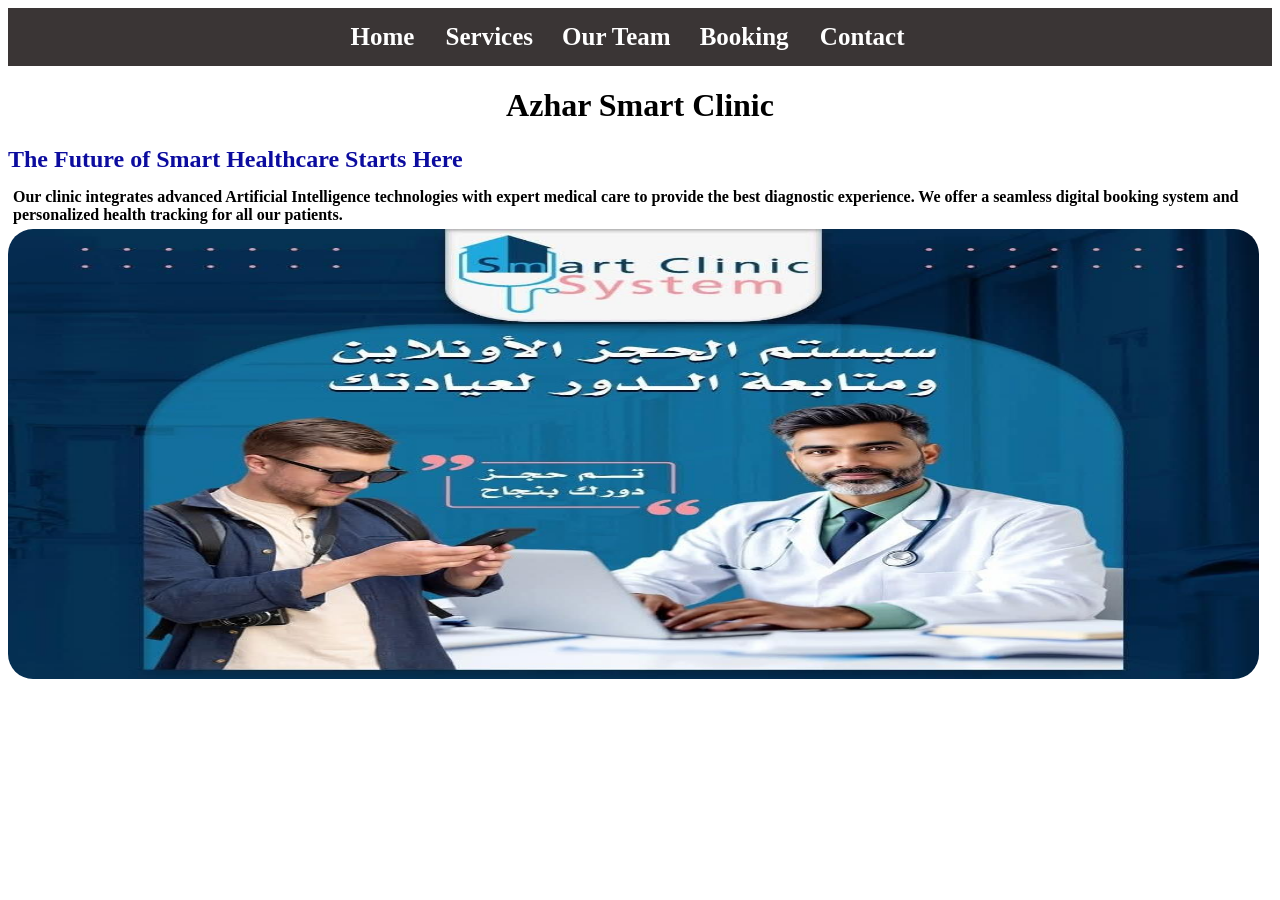
==== index.html @ f7376442 "Add files via upload" ====
<!DOCTYPE html>
<html lang="en">
<head>
    <meta charset="UTF-8">
    <title>SmartClinic - Home </title>
    <link rel="stylesheet" href="style.css">
    <style>
        img{
            border-radius: 25px;
        }
    </style>

</head>
<body>
    <div class="container">
        <nav>
            <a href="index.html" > Home </a>
            <a href="Services.html"> Services</a>
            <a href="team.html"> Our Team</a>
            <a href="booking.html"> Booking </a> 
            <a href="contact.html"> Contact </a>
        </nav>
    </div>
    <h1> Azhar Smart Clinic </h1>
    <h2> The Future of Smart Healthcare Starts Here </h2>
    <p> Our clinic integrates advanced Artificial Intelligence
         technologies with expert medical care to provide the best
          diagnostic experience. We offer a seamless digital booking 
          system and personalized health tracking for all our patients.</p>
    
          
    <img src="smart.jpeg"  width="99%" height="450" >
    
</body>
</html>
---- style.css ----
.container{
    background-color: rgb(58, 53, 53);
    padding: 15px;
    margin: 0;
    display: flex;
    justify-content: center;
}
.container a{
    color: white;
    font-size: 25px;
    font-weight: bold;
    margin-right: 25px;
    text-decoration: none;
}
.container a:hover {
    color: yellow;
}
h1 {
    text-align: center;
}
h2{
    color: rgb(12, 12, 158);
    margin-bottom: 15px;
}
p{
    font-weight: bold;
    margin: 5px ;
}
.send{
    text-align: center;
}

.send input, textarea{
    width: 50%;
    margin-bottom: 10px;
    padding: 10px;
    border-radius: 10px;

}
.send button{
    width: 53%;
    padding: 10px;
    background-color: darkblue;
    color: white;
    border-radius: 10px;

}
ul{
    list-style-type: square;
}
li{
    padding: 5px;
}
.team-container{
    display: flex;
    padding: 20px;
    gap: 30px;
    justify-content: center;
    
   
}
.doctor-card img{
    width: 200px;
    height: 200px;
    border-radius: 15px;

}
.doctor-card  h3{
    color: rgb(12, 12, 158);

}
.doctor-card p {
    color: gray;
}
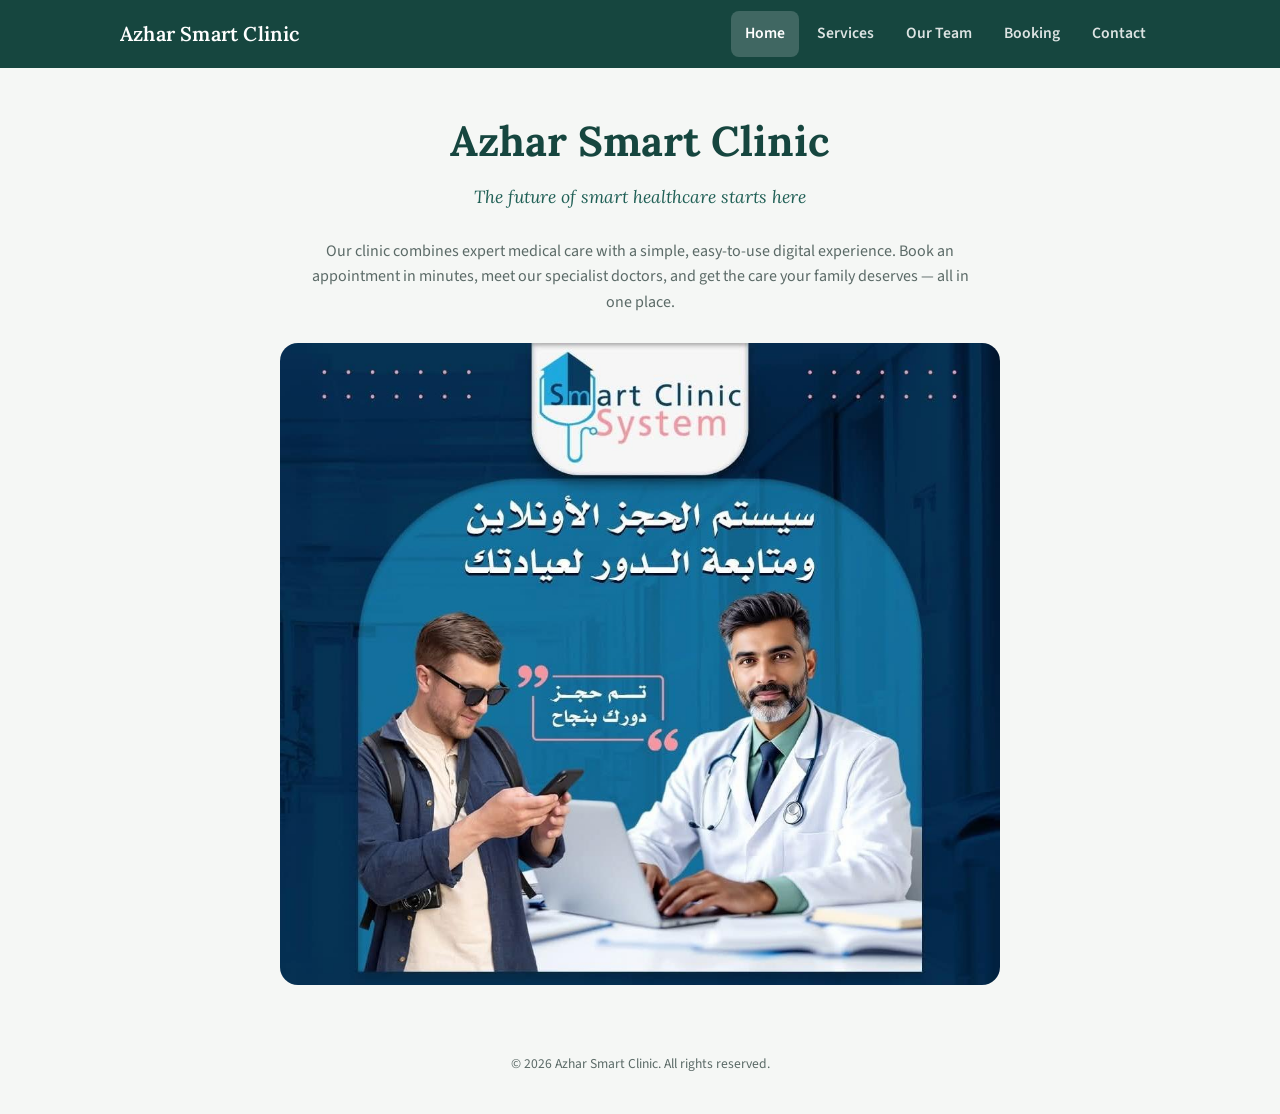
==== commit a9791d0c: "Add files via upload" ====
--- a/index.html
+++ b/index.html
@@ -1,35 +1,53 @@
-<!DOCTYPE html>
-<html lang="en">
-<head>
-    <meta charset="UTF-8">
-    <title>SmartClinic - Home </title>
-    <link rel="stylesheet" href="style.css">
-    <style>
-        img{
-            border-radius: 25px;
-        }
-    </style>
-
-</head>
-<body>
-    <div class="container">
-        <nav>
-            <a href="index.html" > Home </a>
-            <a href="Services.html"> Services</a>
-            <a href="team.html"> Our Team</a>
-            <a href="booking.html"> Booking </a> 
-            <a href="contact.html"> Contact </a>
-        </nav>
-    </div>
-    <h1> Azhar Smart Clinic </h1>
-    <h2> The Future of Smart Healthcare Starts Here </h2>
-    <p> Our clinic integrates advanced Artificial Intelligence
-         technologies with expert medical care to provide the best
-          diagnostic experience. We offer a seamless digital booking 
-          system and personalized health tracking for all our patients.</p>
-    
-          
-    <img src="smart.jpeg"  width="99%" height="450" >
-    
-</body>
-</html>+<!DOCTYPE html>
+<html lang="en">
+<head>
+    <meta charset="UTF-8">
+    <meta name="viewport" content="width=device-width, initial-scale=1.0">
+    <meta name="description" content="Azhar Smart Clinic — book appointments online and meet our specialist doctors.">
+    <link rel="icon" href="data:image/svg+xml,%3Csvg xmlns='http://www.w3.org/2000/svg' viewBox='0 0 100 100'%3E%3Ctext y='.9em' font-size='90'%3E%F0%9F%A9%BA%3C/text%3E%3C/svg%3E">
+    <title>Azhar Smart Clinic - Home</title>
+    <link rel="preconnect" href="https://fonts.googleapis.com">
+    <link href="https://fonts.googleapis.com/css2?family=Lora:wght@500;600&family=Source+Sans+3:wght@400;600&display=swap" rel="stylesheet">
+    <link rel="stylesheet" href="style.css">
+</head>
+<body>
+    <header class="site-header">
+        <div id="container">
+            <a href="index.html" class="brand">Azhar Smart Clinic</a>
+            <button class="nav-toggle" aria-label="Toggle menu" aria-expanded="false">
+                <span></span><span></span><span></span>
+            </button>
+            <nav class="site-nav">
+                <a href="index.html">Home</a>
+                <a href="Services.html">Services</a>
+                <a href="team.html">Our Team</a>
+                <a href="booking.html">Booking</a>
+                <a href="contact.html">Contact</a>
+            </nav>
+        </div>
+    </header>
+
+    <main class="page-wrap">
+        <div class="page-header">
+            <h1>Azhar Smart Clinic</h1>
+            <p class="tagline">The future of smart healthcare starts here</p>
+        </div>
+
+        <p class="lede">
+            Our clinic combines expert medical care with a simple, easy-to-use digital
+            experience. Book an appointment in minutes, meet our specialist doctors,
+            and get the care your family deserves — all in one place.
+        </p>
+
+        <div class="hero-image">
+            <img src="smart.jpeg" alt="Modern clinic reception area">
+        </div>
+    </main>
+
+    <footer>
+        &copy; 2026 Azhar Smart Clinic. All rights reserved.
+    </footer>
+
+    <script src="script.js"></script>
+</body>
+</html>
--- a/style.css
+++ b/style.css
@@ -1,74 +1,402 @@
-.container{
-    background-color: rgb(58, 53, 53);
-    padding: 15px;
-    margin: 0;
-    display: flex;
-    justify-content: center;
-}
-.container a{
-    color: white;
-    font-size: 25px;
-    font-weight: bold;
-    margin-right: 25px;
-    text-decoration: none;
-}
-.container a:hover {
-    color: yellow;
-}
-h1 {
-    text-align: center;
-}
-h2{
-    color: rgb(12, 12, 158);
-    margin-bottom: 15px;
-}
-p{
-    font-weight: bold;
-    margin: 5px ;
-}
-.send{
-    text-align: center;
-}
-
-.send input, textarea{
-    width: 50%;
-    margin-bottom: 10px;
-    padding: 10px;
-    border-radius: 10px;
-
-}
-.send button{
-    width: 53%;
-    padding: 10px;
-    background-color: darkblue;
-    color: white;
-    border-radius: 10px;
-
-}
-ul{
-    list-style-type: square;
-}
-li{
-    padding: 5px;
-}
-.team-container{
-    display: flex;
-    padding: 20px;
-    gap: 30px;
-    justify-content: center;
-    
-   
-}
-.doctor-card img{
-    width: 200px;
-    height: 200px;
-    border-radius: 15px;
-
-}
-.doctor-card  h3{
-    color: rgb(12, 12, 158);
-
-}
-.doctor-card p {
-    color: gray;
-}
+/* ==========================================================
+   Azhar Smart Clinic — stylesheet
+   ========================================================== */
+
+:root {
+  --color-bg: #F5F7F5;
+  --color-surface: #FFFFFF;
+  --color-ink: #1E2A28;
+  --color-muted: #5B6A67;
+  --color-primary: #16463F;
+  --color-primary-light: #1F5F55;
+  --color-accent: #C08A45;
+  --color-border: #DCE3E0;
+  --color-success-bg: #EEF6EE;
+
+  --font-display: "Lora", Georgia, "Times New Roman", serif;
+  --font-body: "Source Sans 3", -apple-system, BlinkMacSystemFont, "Segoe UI", Roboto, sans-serif;
+
+  --radius: 10px;
+  --max-width: 1080px;
+  --nav-height: 68px;
+}
+
+* { box-sizing: border-box; }
+
+html { scroll-behavior: smooth; }
+
+body {
+  margin: 0;
+  font-family: var(--font-body);
+  color: var(--color-ink);
+  background: var(--color-bg);
+  line-height: 1.6;
+  -webkit-font-smoothing: antialiased;
+}
+
+img { max-width: 100%; height: auto; display: block; }
+
+a { color: var(--color-primary); }
+
+.page-wrap {
+  max-width: var(--max-width);
+  margin: 0 auto;
+  padding: 0 24px;
+}
+
+/* ---------------- Navigation ---------------- */
+
+.site-header {
+  background: var(--color-primary);
+  position: sticky;
+  top: 0;
+  z-index: 50;
+}
+
+#container {
+  max-width: var(--max-width);
+  margin: 0 auto;
+  padding: 0 20px;
+  display: flex;
+  align-items: center;
+  justify-content: space-between;
+  min-height: var(--nav-height);
+}
+
+.brand {
+  color: #fff;
+  font-family: var(--font-display);
+  font-size: 1.25rem;
+  font-weight: 600;
+  text-decoration: none;
+  letter-spacing: 0.2px;
+  white-space: nowrap;
+}
+
+.nav-toggle {
+  display: none;
+  background: transparent;
+  border: none;
+  cursor: pointer;
+  padding: 8px;
+  margin-left: auto;
+}
+
+.nav-toggle span {
+  display: block;
+  width: 26px;
+  height: 2px;
+  background: #fff;
+  margin: 5px 0;
+  transition: transform 0.2s ease, opacity 0.2s ease;
+}
+
+nav.site-nav {
+  display: flex;
+  gap: 4px;
+}
+
+nav.site-nav a {
+  color: rgba(255, 255, 255, 0.85);
+  font-size: 0.98rem;
+  font-weight: 600;
+  text-decoration: none;
+  padding: 10px 14px;
+  border-radius: 8px;
+  transition: background 0.15s ease, color 0.15s ease;
+}
+
+nav.site-nav a:hover,
+nav.site-nav a:focus-visible {
+  background: rgba(255, 255, 255, 0.12);
+  color: #fff;
+}
+
+nav.site-nav a.active {
+  color: #fff;
+  background: rgba(255, 255, 255, 0.18);
+}
+
+/* ---------------- Typography & layout blocks ---------------- */
+
+.page-header {
+  padding: 40px 0 8px;
+}
+
+h1 {
+  font-family: var(--font-display);
+  font-size: clamp(1.9rem, 4vw, 2.6rem);
+  margin: 0 0 8px;
+  color: var(--color-primary);
+  text-align: center;
+}
+
+h2 {
+  font-family: var(--font-display);
+  color: var(--color-primary);
+  font-size: clamp(1.3rem, 3vw, 1.6rem);
+  margin: 32px 0 14px;
+}
+
+h3 {
+  font-family: var(--font-display);
+  margin: 10px 0 4px;
+  color: var(--color-primary);
+}
+
+p { color: var(--color-muted); margin: 8px 0; }
+
+.tagline {
+  text-align: center;
+  font-family: var(--font-display);
+  font-style: italic;
+  font-size: 1.1rem;
+  color: var(--color-primary-light);
+  max-width: 620px;
+  margin: 0 auto 20px;
+}
+
+.lede {
+  max-width: 680px;
+  margin: 0 auto 28px;
+  text-align: center;
+}
+
+.hero-image {
+  border-radius: 18px;
+  overflow: hidden;
+  margin: 0 auto 40px;
+  max-width: 720px;
+}
+
+.hero-image img {
+  width: 100%;
+  height: auto;
+  display: block;
+}
+
+section { margin-bottom: 36px; }
+
+ul, ol { color: var(--color-muted); padding-left: 22px; }
+li { padding: 4px 0; }
+
+/* ---------------- Cards / Team ---------------- */
+
+.team-container {
+  display: grid;
+  grid-template-columns: repeat(auto-fit, minmax(200px, 1fr));
+  gap: 24px;
+  padding: 8px 0 20px;
+}
+
+.doctor-card {
+  background: var(--color-surface);
+  border: 1px solid var(--color-border);
+  border-radius: var(--radius);
+  padding: 20px;
+  text-align: center;
+}
+
+.doctor-card img {
+  width: 140px;
+  height: 140px;
+  object-fit: cover;
+  border-radius: 50%;
+  margin: 0 auto 14px;
+}
+
+.doctor-card h3 { margin: 4px 0 2px; font-size: 1.1rem; }
+.doctor-card p { margin: 0; font-size: 0.92rem; }
+
+/* ---------------- Table (Services / Doctors schedule) ---------------- */
+
+.table-scroll {
+  width: 100%;
+  overflow-x: auto;
+  -webkit-overflow-scrolling: touch;
+  border-radius: var(--radius);
+  border: 1px solid var(--color-border);
+}
+
+table {
+  width: 100%;
+  min-width: 480px;
+  border-collapse: collapse;
+  background: var(--color-surface);
+}
+
+table th, table td {
+  text-align: left;
+  padding: 14px 16px;
+  border-bottom: 1px solid var(--color-border);
+  font-size: 0.95rem;
+}
+
+table th {
+  background: var(--color-primary);
+  color: #fff;
+  font-family: var(--font-display);
+  font-weight: 600;
+}
+
+table tr:last-child td { border-bottom: none; }
+
+/* ---------------- Forms ---------------- */
+
+form { margin: 0 auto; max-width: 480px; }
+
+.field {
+  margin-bottom: 16px;
+  text-align: left;
+}
+
+.field label {
+  display: block;
+  font-weight: 600;
+  font-size: 0.9rem;
+  margin-bottom: 6px;
+  color: var(--color-ink);
+}
+
+.send input,
+.send select,
+.send textarea,
+.field input,
+.field select,
+.field textarea {
+  width: 100%;
+  padding: 12px 14px;
+  border-radius: 8px;
+  border: 1px solid var(--color-border);
+  font-family: var(--font-body);
+  font-size: 1rem;
+  background: var(--color-surface);
+  color: var(--color-ink);
+}
+
+.send input:focus,
+.send select:focus,
+.send textarea:focus,
+.field input:focus,
+.field select:focus,
+.field textarea:focus {
+  outline: 2px solid var(--color-accent);
+  outline-offset: 1px;
+  border-color: var(--color-accent);
+}
+
+textarea { min-height: 120px; resize: vertical; }
+
+.send { text-align: left; }
+
+.send button,
+.field + button,
+button[type="submit"] {
+  display: block;
+  width: 100%;
+  padding: 13px 16px;
+  background: var(--color-primary);
+  color: #fff;
+  border: none;
+  border-radius: 8px;
+  font-size: 1rem;
+  font-weight: 600;
+  cursor: pointer;
+  transition: background 0.15s ease;
+  margin-top: 6px;
+}
+
+.send button:hover,
+button[type="submit"]:hover {
+  background: var(--color-primary-light);
+}
+
+.form-note {
+  text-align: center;
+  font-size: 0.85rem;
+  margin-top: 14px;
+}
+
+/* ---------------- Success pages ---------------- */
+
+.success-box {
+  max-width: 480px;
+  margin: 60px auto;
+  text-align: center;
+  background: var(--color-success-bg);
+  border: 1px solid var(--color-border);
+  border-radius: var(--radius);
+  padding: 40px 28px;
+}
+
+.success-box h1 { margin-bottom: 10px; }
+
+.btn-link {
+  display: inline-block;
+  margin-top: 18px;
+  background: var(--color-primary);
+  color: #fff;
+  text-decoration: none;
+  padding: 11px 22px;
+  border-radius: 8px;
+  font-weight: 600;
+}
+
+.btn-link:hover { background: var(--color-primary-light); }
+
+/* ---------------- Footer ---------------- */
+
+footer {
+  text-align: center;
+  padding: 28px 20px 40px;
+  color: var(--color-muted);
+  font-size: 0.85rem;
+}
+
+/* ---------------- Responsive ---------------- */
+
+@media (max-width: 760px) {
+  .nav-toggle { display: block; }
+
+  nav.site-nav {
+    position: absolute;
+    top: var(--nav-height);
+    left: 0;
+    right: 0;
+    background: var(--color-primary);
+    flex-direction: column;
+    gap: 0;
+    padding: 8px 20px 16px;
+    max-height: 0;
+    overflow: hidden;
+    transition: max-height 0.25s ease;
+  }
+
+  nav.site-nav.open {
+    max-height: 320px;
+  }
+
+  nav.site-nav a {
+    padding: 12px 8px;
+    border-radius: 6px;
+  }
+
+  .page-wrap { padding: 0 16px; }
+
+  .doctor-card img { width: 110px; height: 110px; }
+}
+
+@media (max-width: 480px) {
+  h1 { font-size: 1.6rem; }
+  .team-container { grid-template-columns: 1fr; }
+}
+
+@media (prefers-reduced-motion: reduce) {
+  html { scroll-behavior: auto; }
+  * { transition: none !important; }
+}
+
+:focus-visible {
+  outline: 2px solid var(--color-accent);
+  outline-offset: 2px;
+}
